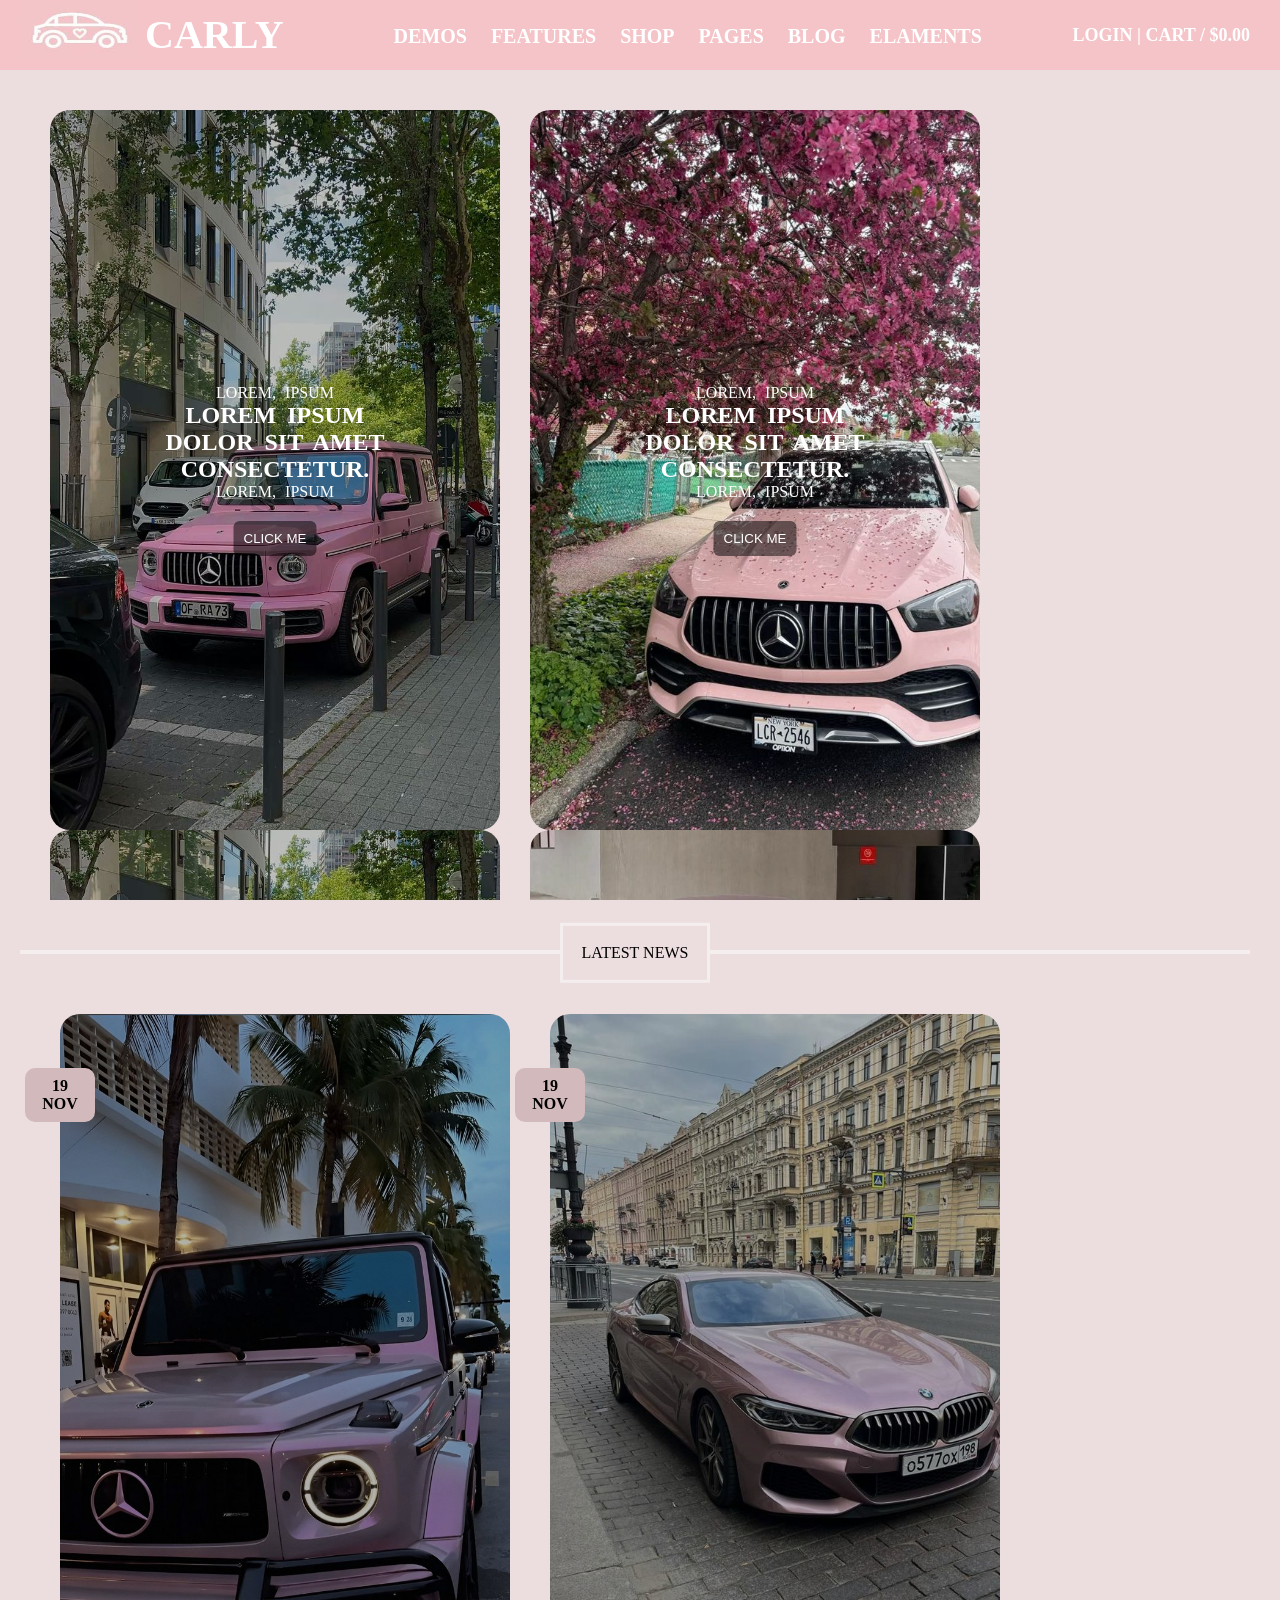
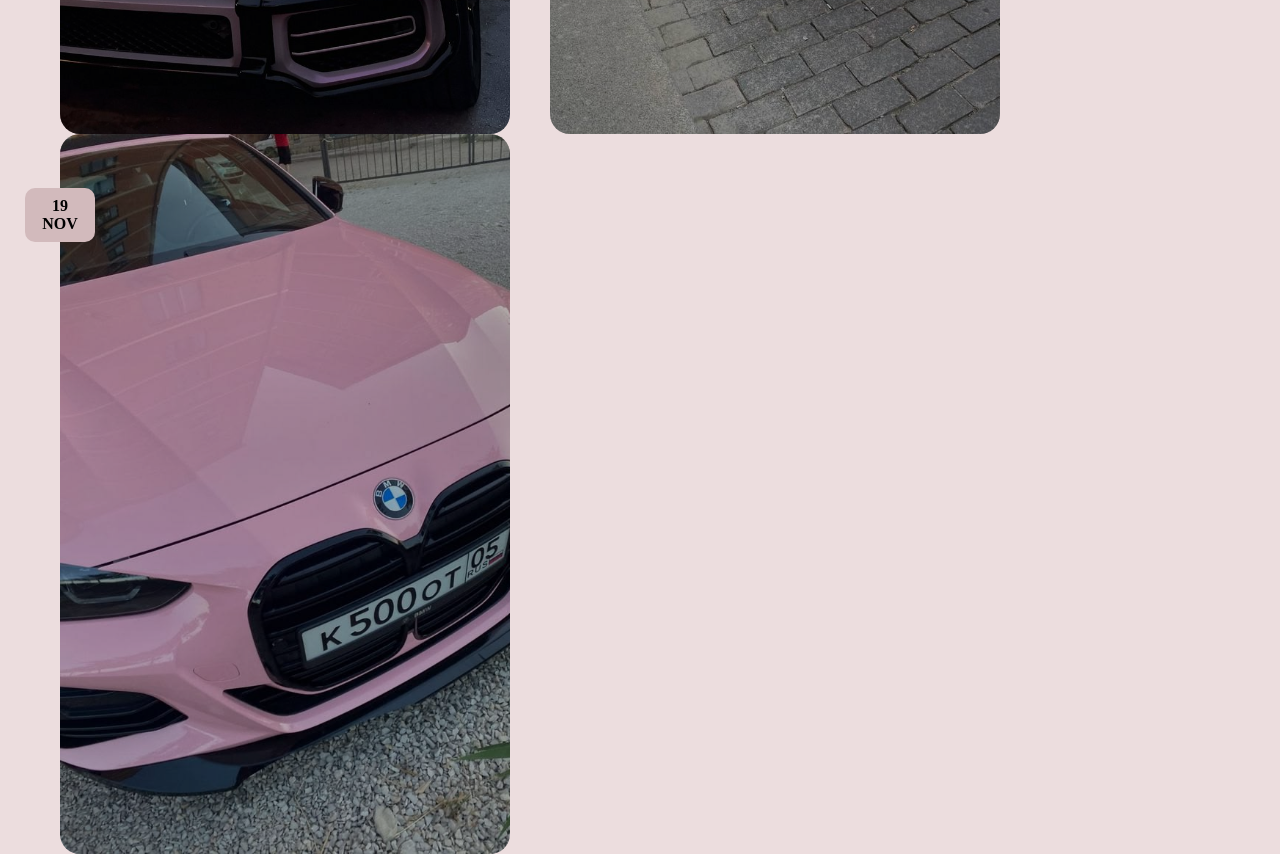
==== index.html @ ac29cf34 "my project number 4" ====
<!DOCTYPE html>
<html lang="en">
<head>
    <meta charset="UTF-8">
    <meta name="viewport" content="width=device-width, initial-scale=1.0">
    <link rel="stylesheet" href="/style/style.css">
    <title>Document</title>
</head>
<body>
    <div class="header">
        <div class="logo">
            <img src="/image/logo2.jfif" alt="" class="logo-image">
            <div class="logo-header">carly</div>
        </div>
        <ul class="header-list">
            <li><a href="#">demos</a></li>
            <li><a href="#">features</a></li>
            <li><a href="#">shop</a></li>
            <li><a href="#">pages</a></li>
            <li><a href="#">blog</a></li>
            <li><a href="#">elaments</a></li>
        </ul>
        <div class="header-login">
            <a href="#" class="login">login</a><span> | </span>
            <a href="#">cart / $0.00</a>
        </div>
    </div>

    <!-- /////////////////////////////////////////////////////////////////////////////////////////////////////////////////////////////////////// -->
    <div class="section1">
        <div class="section1-d1">
            <div class="section1-d1-overlay">
                <div>
                    <p>Lorem, ipsum</p>
                    <h2>Lorem ipsum dolor sit amet consectetur.</h2>
                    <p>Lorem, ipsum</p>
                    <button>click me</button>
                </div>
            </div>
        </div>
<!-- /////////////////////////////////////////////////////////////////////////////////////// -->
        <div class="section1-d1 d2">
            <div class="section1-d1-overlay">
                <div>
                    <p>Lorem, ipsum</p>
                    <h2>Lorem ipsum dolor sit amet consectetur.</h2>
                    <p>Lorem, ipsum</p>
                    <button>click me</button>
                </div>
            </div>
        </div>
<!-- //////////////////////////////////////////////////////////////////////// -->

            <div class="section1-d2">
                <div class="section1-d1 d3">
                    <div class="section1-d1-overlay">
                        <div>
                            <h2>Lorem ipsum dolor sit amet consectetur.</h2>
                            <button>click me</button>
                        </div>
                    </div>
                </div>
            <div class="section1-d1 d1">
            <div class="section1-d1-overlay">
                <div>
                    <h2>Lorem ipsum dolor sit amet consectetur.</h2>
                    <button>click me</button>
                </div>
            </div>
            </div>
        </div>
        <div class="clear"></div>
    </div>
<!-- ///////////////////////////////////////////////////////////////////////////////////////////////////////////////////////////////////////////////// -->


<div class="section2">
    <div class="latest">
        <hr>
        <p>latest news</p>
    </div>
    <div class="section2-d1">
        <div class="overlay">
            <div >19 nov</div>
            <button>shop now</button>
        </div>
    </div>
    <div class="section2-d1 d2">
        <div class="overlay">
            <div >19 nov</div>
            <button>shop now</button>
        </div>
    </div>
    <div class="section2-d1 d3">
        <div class="overlay">
            <div >19 nov</div>
            <button>shop now</button>
        </div>
    </div>
</div>

        

    

</body>
</html>
---- style/style.css ----
*{
    margin: 0;
    padding: 0;
    box-sizing: border-box;
    text-transform: uppercase;
}

body{
    background-color: #ecddde;
}

.header{
    height: 70px;
    position: fixed;
    background-color: #f5c4c8;
    overflow: auto;
    width: 100%;
    z-index: 100;
}

a{
    text-decoration: none;
    color: white;
}

.logo{
    float: left;
    margin-left: 20px;
}

.logo-image{
    width: 120px;
    height: 60px;
    float: left;
}

.logo-header{
    float: left;
    font-size: 40px;
    font-weight: 800;
    color: white;
    line-height: 70px;
    margin-left: 5px;
}

.header a:hover,.header span:hover{
    color: rgba(255, 255, 255, 0.5);
}

.header-list{
    float: left;
    list-style: none;
    margin-top: 25px;
    margin-left: 100px;
}

.header-list li{
    display: inline-block;
    margin: 0 10px;
    font-size: 20px;
    font-weight: 700;
}

.header-login{
    float: right;
    margin-top: 25px;
    margin-right: 30px;
    font-size: 18px;
    font-weight: 600;
}

.header-login span{
    color: white;
}

.section1{
    background-color: #ecddde;
    width: 100%;
    height: 100vh;
    padding: 110px 30px 30px 20px;
    overflow: auto;

}

.section1-d1{
    background-image: url("/image/6.jfif");
    background-size: cover;
    border-radius: 20px;
    height: 80vh;
    width: 450px;
    position: relative;
    float: left;
    margin-left: 30px;
}

.section1-d1 div{
    transform: translate(-50%,-50%);
    position: absolute;
    top: 50%;
    left: 50%;
    color: white;
    word-spacing: 5px;
    text-align: center;
}



.section1-d1-overlay{
    position: absolute;
    width: 100%;
    height: 100%;
    top: 0;
    left: 0;
    background-color: rgba(0, 0, 0, 0) ;
    border-radius: 20px;
}

.section1-d1:hover .section1-d1-overlay{
    background-color: rgba(0, 0, 0, 0.5) ;
}

.section1 button{
    border: none;
    background-color: rgba(0, 0, 0, 0.5);
    color: white;
    padding: 10px;
    text-align: center;
    border-radius: 6px;
    /* transform: translateX(10%); */
    /* margin-left: 43px; */
    margin-top: 20px;
    cursor: pointer;
}

.section1 button:hover{
    background-color: black;
}

.section1-d2{
    height: 80vh;
}
.section1-d2 .section1-d1{
    height: 49%;
    margin-bottom: 10px;
    background-position: center;
}

.section1-d2 .d1{
    background-image: url("/image/7.jpg");
}

.d2{
    background-image: url("/image/8.jfif");
}





.latest p{
    text-align: center;
    border: 3px solid rgba(255, 255, 255, 0.5) ;
    padding: 18px;
    width: 150px;
    margin: auto;
    transform: translateY(-52%);
    background-color: #ecddde;
    cursor: pointer;
}
.latest hr{
    color: rgba(255, 255, 255, 0.5);
    border: 2px solid rgba(255, 255, 255, 0.5) ;
}

.latest:hover p,.latest:hover hr{
    color: #ecddde;
    background-color: black;
    border: 3px solid black;
}

.clear{
    clear: both;
}



.section2{
    width: 100%;
    height: 100vh;
    background-color: #ecddde;
    z-index: -1;
    padding: 50px 30px 30px 20px;
}

.section2-d1{
    background-image: url("/image/4.jfif");
    background-size: cover;
    border-radius: 20px;
    height: 80vh;
    width: 450px;
    position: relative;
    margin-left: 40px;
    float: left;
}

.section2-d1 .overlay div{
    width: 70px;
    padding: 9px;
    background-color: #d2babc;
    font-weight: 700;
    border-radius: 10px;
    text-align: center;
    position: absolute;
    transform: translate(-50%, 100%);
}

.section2-d1 button{
    margin-top: 500px;
    margin-left: 162px;
    border: none;
    padding: 15px;
    border-radius: 10px;
    background-color: rgba(0, 0, 0, 0.7);
    color: white;
    visibility: hidden;
    font-weight: 800;
}

.section2-d1:hover button{
    visibility: visible;
}

.section2-d1:hover .overlay div{
    color: #d2babc;
    background-color: rgba(0, 0, 0, 0.9);
}

.section2-d1 button:hover{
background-color: #d2babc;
color: black;
}

.section2-d1 .overlay{
    width: 100%;
    height: 100%;
    position: absolute;
    top: 0px;
    left: 0px;
    background-color: rgba(0, 0, 0, 0.3);
    border-radius: 20px;
}

.section2   .d2{
    background-image: url("/image/3.jfif");
}

.section2 .d3{
    background-image: url("/image/1.jfif");
}
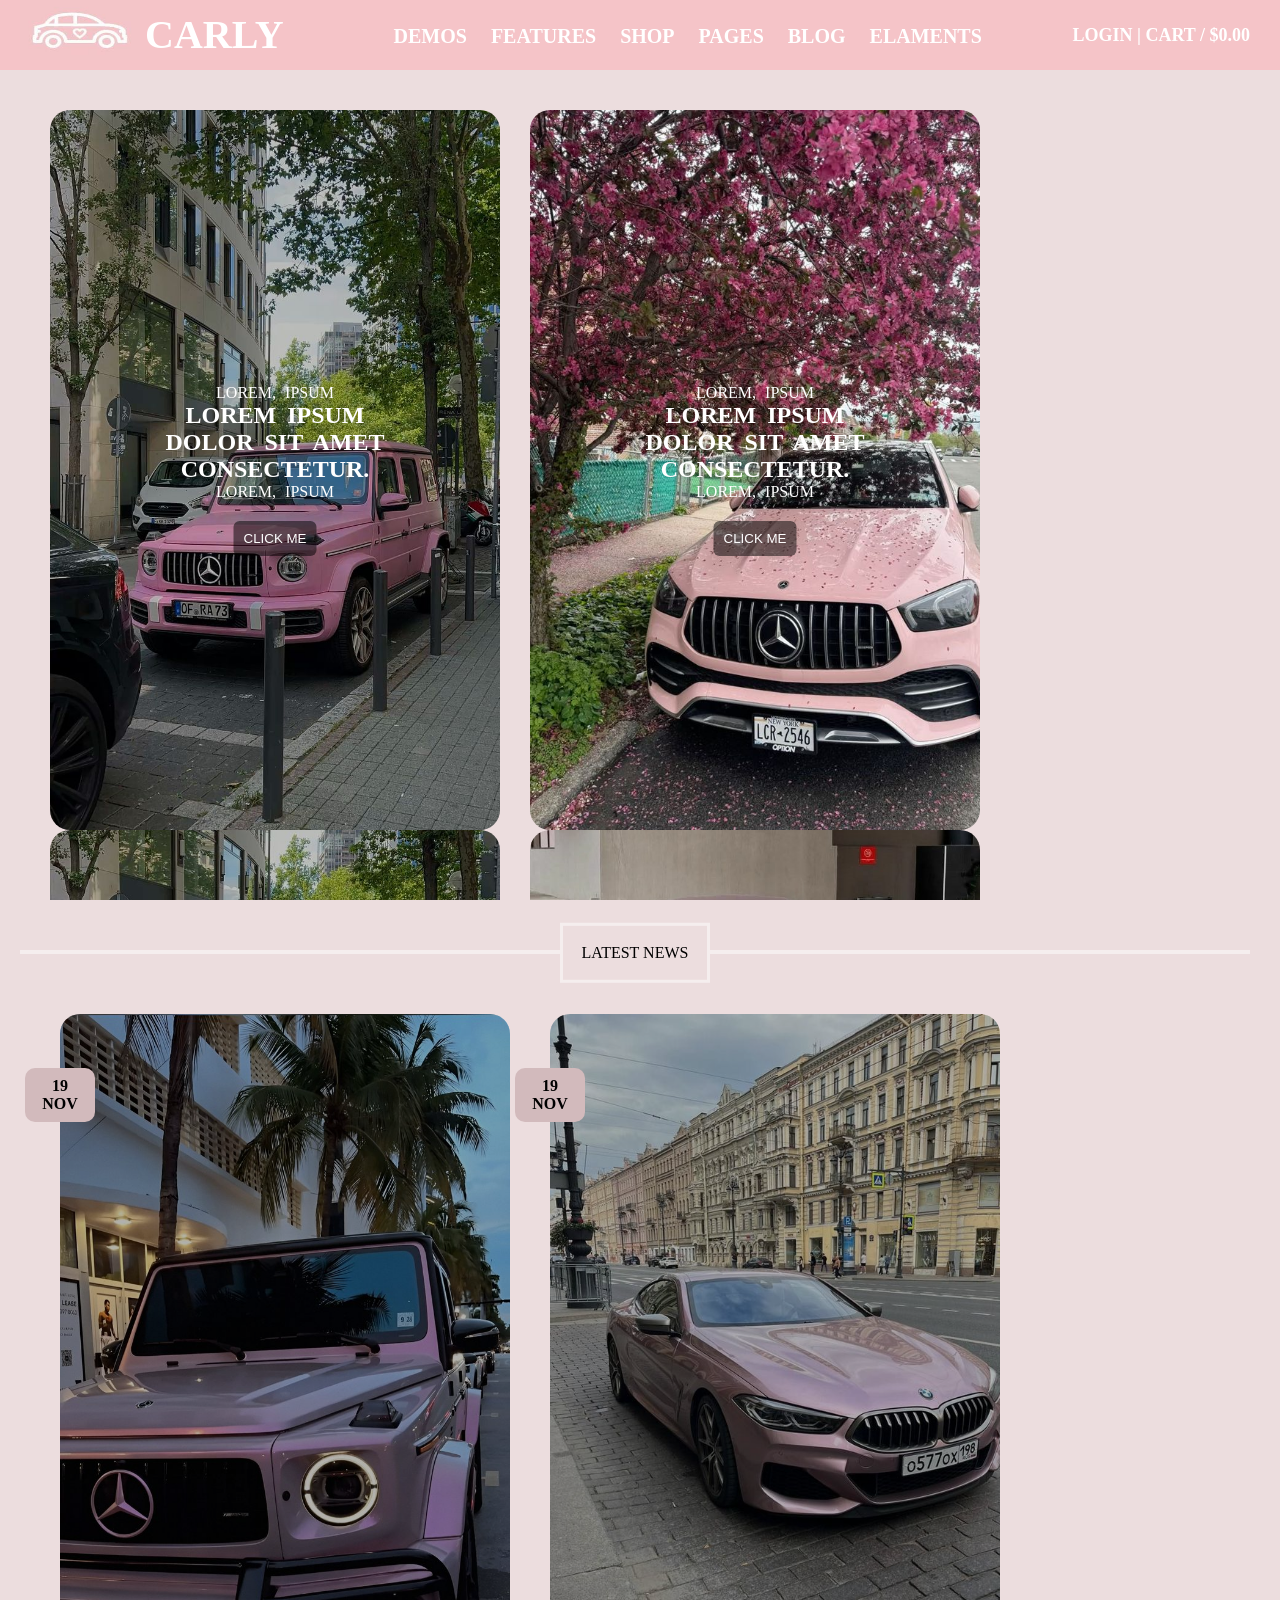
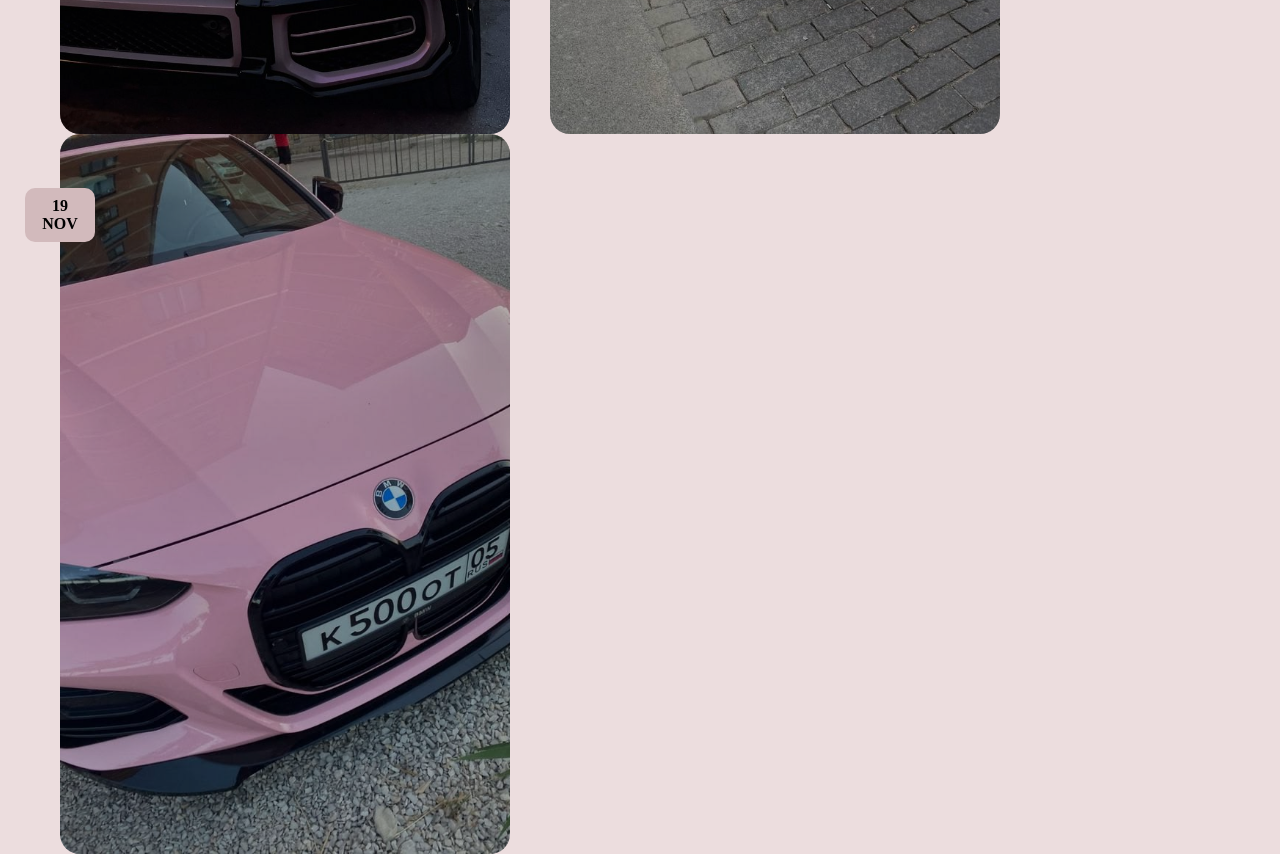
==== commit ec9f490a: "Fix stylesheet link path in index.html" ====
--- a/index.html
+++ b/index.html
@@ -3,7 +3,7 @@
 <head>
     <meta charset="UTF-8">
     <meta name="viewport" content="width=device-width, initial-scale=1.0">
-    <link rel="stylesheet" href="/style/style.css">
+    <link rel="stylesheet" href="style/style.css">
     <title>Document</title>
 </head>
 <body>
@@ -104,4 +104,4 @@
     
 
 </body>
-</html>+</html>
